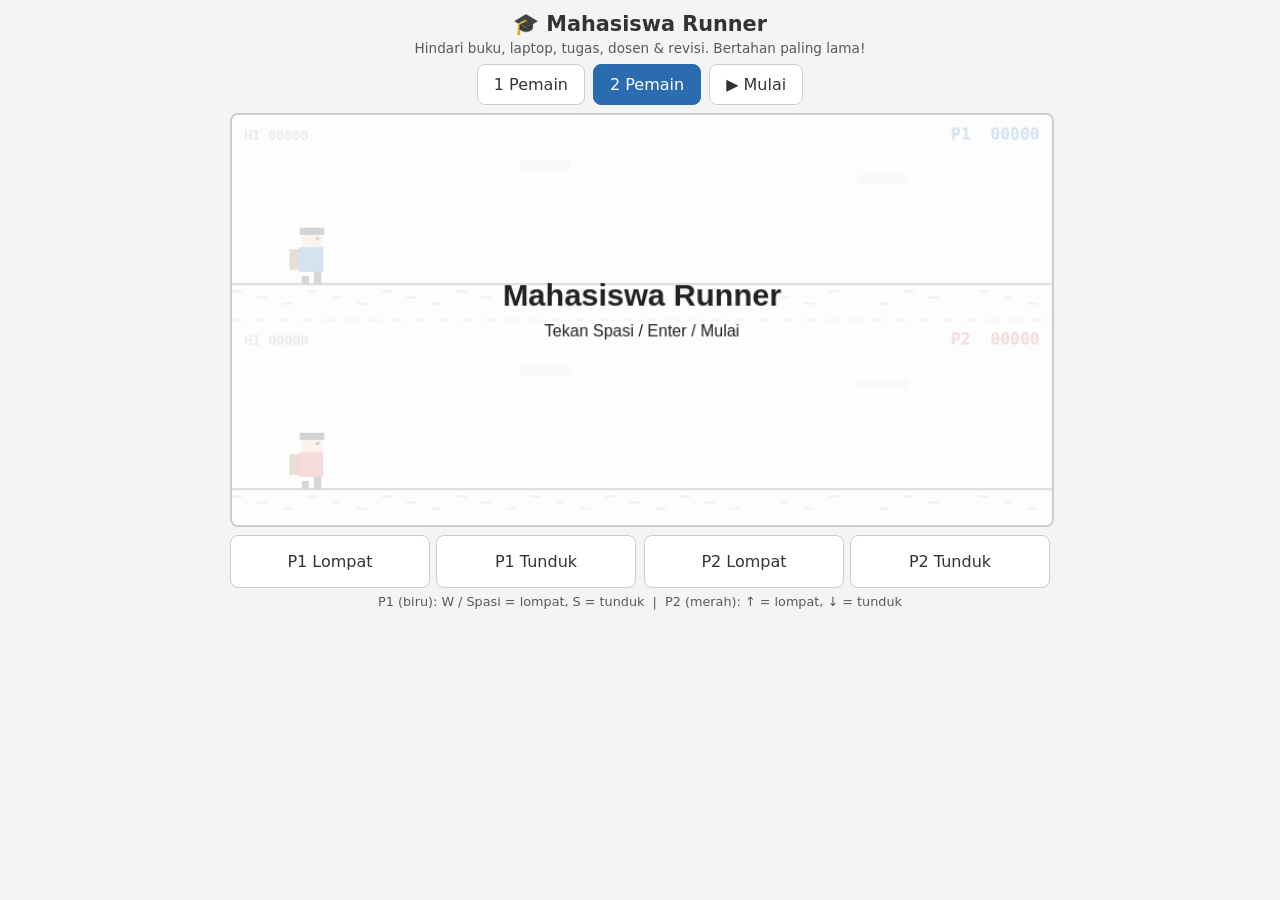
==== index.html @ a1ac55c2 "Rename Mahasiswa Runner.html to index.html" ====
<!DOCTYPE html>
<html lang="id">
<head>
<meta charset="utf-8">
<meta name="viewport" content="width=device-width, initial-scale=1, viewport-fit=cover">
<title>Mahasiswa Runner</title>
<style>
:root{--bg:#f4f4f4;--fg:#333;--card:#fff;--bd:#ccc;--ac:#2b6cb0;box-sizing:border-box;padding-top:env(safe-area-inset-top,0px);padding-bottom:env(safe-area-inset-bottom,0px)}
@media (prefers-color-scheme:dark){:root:not([data-theme="light"]){--bg:#1c1c1e;--fg:#eee;--card:#2a2a2d;--bd:#444;--ac:#63a4ff}}
body{margin:0;background:var(--bg);color:var(--fg);font-family:system-ui,-apple-system,Segoe UI,sans-serif;text-align:center}
h1{font-size:1.3rem;margin:12px 8px 4px}
p.s{margin:0 8px 8px;font-size:.85rem;opacity:.8}
#wrap{max-width:820px;margin:0 auto;padding:0 8px}
canvas{width:100%;background:#f7f7f7;border:2px solid var(--bd);border-radius:8px;touch-action:none;display:block}
.bar{display:flex;gap:8px;justify-content:center;margin:8px 0;flex-wrap:wrap}
button{font:inherit;padding:10px 16px;border-radius:8px;border:1px solid var(--bd);background:var(--card);color:var(--fg);cursor:pointer}
button.on{background:var(--ac);color:#fff;border-color:var(--ac)}
.pad{display:flex;gap:8px;justify-content:space-between;margin-top:8px}
.pad div{flex:1;display:flex;gap:6px}
.pad button{flex:1;padding:16px 4px;user-select:none;-webkit-user-select:none;touch-action:none}
.k{font-size:.8rem;opacity:.8;margin-top:6px}
</style>
</head>
<body>
<div id="wrap">
<h1>🎓 Mahasiswa Runner</h1>
<p class="s">Hindari buku, laptop, tugas, dosen &amp; revisi. Bertahan paling lama!</p>
<div class="bar">
<button id="m1">1 Pemain</button>
<button id="m2" class="on">2 Pemain</button>
<button id="go">▶ Mulai</button>
</div>
<canvas id="c" width="800" height="400"></canvas>
<div class="pad">
<div><button id="p1j">P1 Lompat</button><button id="p1d">P1 Tunduk</button></div>
<div id="p2pad"><button id="p2j">P2 Lompat</button><button id="p2d">P2 Tunduk</button></div>
</div>
<p class="k">P1 (biru): W / Spasi = lompat, S = tunduk &nbsp;|&nbsp; P2 (merah): ↑ = lompat, ↓ = tunduk</p>
</div>
<script>
const cv=document.getElementById('c'),ctx=cv.getContext('2d');
const W=800,LH=200,GY=165;
let mode=2,state='menu',players=[],obs=[],speed,dist,frame,hi=0,acc=0,last=0;
const keys={};
const defs=[
{e:'📚',n:'Buku',w:30,h:30,b:0},
{e:'💻',n:'Laptop',w:36,h:34,b:0},
{e:'🗂️',n:'Tugas',w:34,h:48,b:0},
{e:'🧑‍🏫',n:'Dosen',w:36,h:62,b:0},
{e:'📄',n:'Revisi!',w:34,h:28,b:36,air:1}
];
function reset(){
 players=[];
 const cols=['#2b6cb0','#d64545'];
 for(let i=0;i<mode;i++)players.push({y:0,vy:0,duck:false,dead:false,score:0,col:cols[i],name:'P'+(i+1)});
 obs=[];speed=6;dist=0;frame=0;
}
function setMode(m){
 mode=m;
 document.getElementById('m1').className=m==1?'on':'';
 document.getElementById('m2').className=m==2?'on':'';
 document.getElementById('p2pad').style.display=m==2?'flex':'none';
 cv.height=LH*m;state='menu';reset();draw();
}
document.getElementById('m1').onclick=()=>setMode(1);
document.getElementById('m2').onclick=()=>setMode(2);
document.getElementById('go').onclick=start;
function start(){reset();state='run';}
const ctl=[{j:['KeyW','Space'],d:['KeyS']},{j:['ArrowUp'],d:['ArrowDown']}];
addEventListener('keydown',e=>{
 if(['Space','ArrowUp','ArrowDown'].includes(e.code))e.preventDefault();
 keys[e.code]=true;
 if(state!='run'&&(e.code=='Enter'||e.code=='Space'))start();
});
addEventListener('keyup',e=>keys[e.code]=false);
// tombol sentuh
[['p1j','P1J'],['p1d','P1D'],['p2j','P2J'],['p2d','P2D']].forEach(([id,k])=>{
 const b=document.getElementById(id);
 b.addEventListener('pointerdown',e=>{e.preventDefault();keys[k]=true;if(state!='run')start()});
 ['pointerup','pointerleave','pointercancel'].forEach(t=>b.addEventListener(t,()=>keys[k]=false));
});
function down(i,t){
 const c=ctl[i];
 if(t=='j')return c.j.some(k=>keys[k])||keys['P'+(i+1)+'J'];
 return c.d.some(k=>keys[k])||keys['P'+(i+1)+'D'];
}
function update(){
 frame++;speed=Math.min(15,6+dist/1800);dist+=speed;
 players.forEach((p,i)=>{
  if(p.dead)return;
  p.score=Math.floor(dist/10);
  const onG=p.y<=0;
  if(onG&&down(i,'j')){p.vy=12.5;p.y=0.01}
  p.duck=onG&&down(i,'d');
  if(!onG&&down(i,'d'))p.vy-=1.2;
  if(p.y>0||p.vy>0){p.vy-=0.65;p.y+=p.vy;if(p.y<=0){p.y=0;p.vy=0}}
 });
 obs.forEach(o=>o.x-=speed);
 obs=obs.filter(o=>o.x>-80);
 const lastO=obs[obs.length-1];
 const gap=280+Math.random()*260+speed*14;
 if(!lastO||lastO.x<W-gap){
  let pool=dist>1500?defs:defs.slice(0,4);
  const d=pool[Math.floor(Math.random()*pool.length)];
  obs.push({...d,x:W+20});
 }
 players.forEach(p=>{
  if(p.dead)return;
  const ph=p.duck?30:52,px=60+8,pw=28;
  for(const o of obs){
   const ox=o.x+6,ow=o.w-10;
   if(px+pw>ox&&px<ox+ow&&p.y+4<o.b+o.h-4&&p.y+ph-4>o.b+4){p.dead=true;break}
  }
 });
 if(players.every(p=>p.dead)){
  state='over';hi=Math.max(hi,...players.map(p=>p.score));
 }
}
function drawStudent(p,top){
 const x=60,gy=top+GY-p.y,f=Math.floor(frame/5)%2;
 ctx.save();
 if(p.dead)ctx.globalAlpha=.5;
 if(p.duck){
  ctx.fillStyle='#333';ctx.fillRect(x+4,gy-8,30,8);
  ctx.fillStyle=p.col;ctx.fillRect(x,gy-26,34,18);
  ctx.fillStyle='#8a5a2b';ctx.fillRect(x-6,gy-22,8,14);
  ctx.fillStyle='#f1c9a0';ctx.fillRect(x+30,gy-30,16,16);
  ctx.fillStyle='#222';ctx.fillRect(x+28,gy-32,18,6);
  ctx.fillRect(x+40,gy-24,3,3);
 }else{
  ctx.fillStyle='#333';
  if(p.y>0||p.dead){ctx.fillRect(x+8,gy-14,7,14);ctx.fillRect(x+20,gy-14,7,14)}
  else if(f){ctx.fillRect(x+8,gy-14,7,14);ctx.fillRect(x+20,gy-8,7,8)}
  else{ctx.fillRect(x+8,gy-8,7,8);ctx.fillRect(x+20,gy-14,7,14)}
  ctx.fillStyle=p.col;ctx.fillRect(x+5,gy-36,24,24);
  ctx.fillStyle='#8a5a2b';ctx.fillRect(x-4,gy-34,9,20);
  ctx.fillStyle='#f1c9a0';ctx.fillRect(x+8,gy-52,20,16);
  ctx.fillStyle='#222';ctx.fillRect(x+6,gy-55,24,7);ctx.fillRect(x+22,gy-46,3,3);
  if(p.dead){ctx.fillStyle='#222';ctx.fillText('x',x+20,gy-42)}
 }
 ctx.restore();
}
function draw(){
 ctx.clearRect(0,0,cv.width,cv.height);
 ctx.textBaseline='alphabetic';
 players.forEach((p,i)=>{
  const top=i*LH;
  ctx.fillStyle='#f7f7f7';ctx.fillRect(0,top,W,LH);
  ctx.strokeStyle='#555';ctx.lineWidth=2;
  ctx.beginPath();ctx.moveTo(0,top+GY);ctx.lineTo(W,top+GY);ctx.stroke();
  ctx.fillStyle='#bbb';
  for(let k=0;k<30;k++){const gx=((k*97-dist)%W+W)%W;ctx.fillRect(gx,top+GY+6+(k%3)*6,10,2)}
  // awan
  ctx.fillStyle='#e0e0e0';
  for(let k=0;k<3;k++){const cx=((k*330-dist*.2)%(W+100)+W+100)%(W+100)-50;ctx.fillRect(cx,top+30+k*14,50,10)}
  obs.forEach(o=>{
   ctx.font=o.h+'px serif';ctx.fillStyle='#000';ctx.textBaseline='bottom';
   ctx.fillText(o.e,o.x,top+GY-o.b);
   ctx.font='bold 10px sans-serif';ctx.fillStyle='#555';ctx.textBaseline='alphabetic';
   if(o.air)ctx.fillText(o.n,o.x-2,top+GY-o.b-o.h-3);
  });
  drawStudent(p,top);
  ctx.font='bold 16px monospace';ctx.fillStyle=p.col;ctx.textAlign='right';
  ctx.fillText(p.name+'  '+String(p.score).padStart(5,'0')+(p.dead?'  ☠':''),W-12,top+24);
  ctx.textAlign='left';
  ctx.fillStyle='#777';ctx.font='13px monospace';ctx.fillText('HI '+String(hi).padStart(5,'0'),12,top+24);
  if(i>0){ctx.strokeStyle='#999';ctx.setLineDash([6,6]);ctx.lineWidth=1;ctx.beginPath();ctx.moveTo(0,top);ctx.lineTo(W,top);ctx.stroke();ctx.setLineDash([])}
 });
 if(state!='run'){
  ctx.fillStyle='rgba(255,255,255,.8)';ctx.fillRect(0,0,W,cv.height);
  ctx.textAlign='center';ctx.fillStyle='#222';
  ctx.font='bold 30px sans-serif';
  const cy=cv.height/2;
  if(state=='menu'){
   ctx.fillText('Mahasiswa Runner',W/2,cy-14);
   ctx.font='16px sans-serif';ctx.fillText('Tekan Spasi / Enter / Mulai',W/2,cy+16);
  }else{
   let t='Game Over';
   if(mode==2){const [a,b]=players;t=a.score>b.score?'P1 (biru) menang! 🏆':b.score>a.score?'P2 (merah) menang! 🏆':'Seri!'}
   ctx.fillText(t,W/2,cy-14);
   ctx.font='16px sans-serif';ctx.fillText('Spasi / Enter untuk main lagi',W/2,cy+16);
  }
  ctx.textAlign='left';
 }
}
function loop(t){
 acc+=Math.min(100,t-last);last=t;
 while(acc>=16.67){if(state=='run')update();acc-=16.67}
 draw();requestAnimationFrame(loop);
}
setMode(2);requestAnimationFrame(loop);
</script>
</body>
</html>
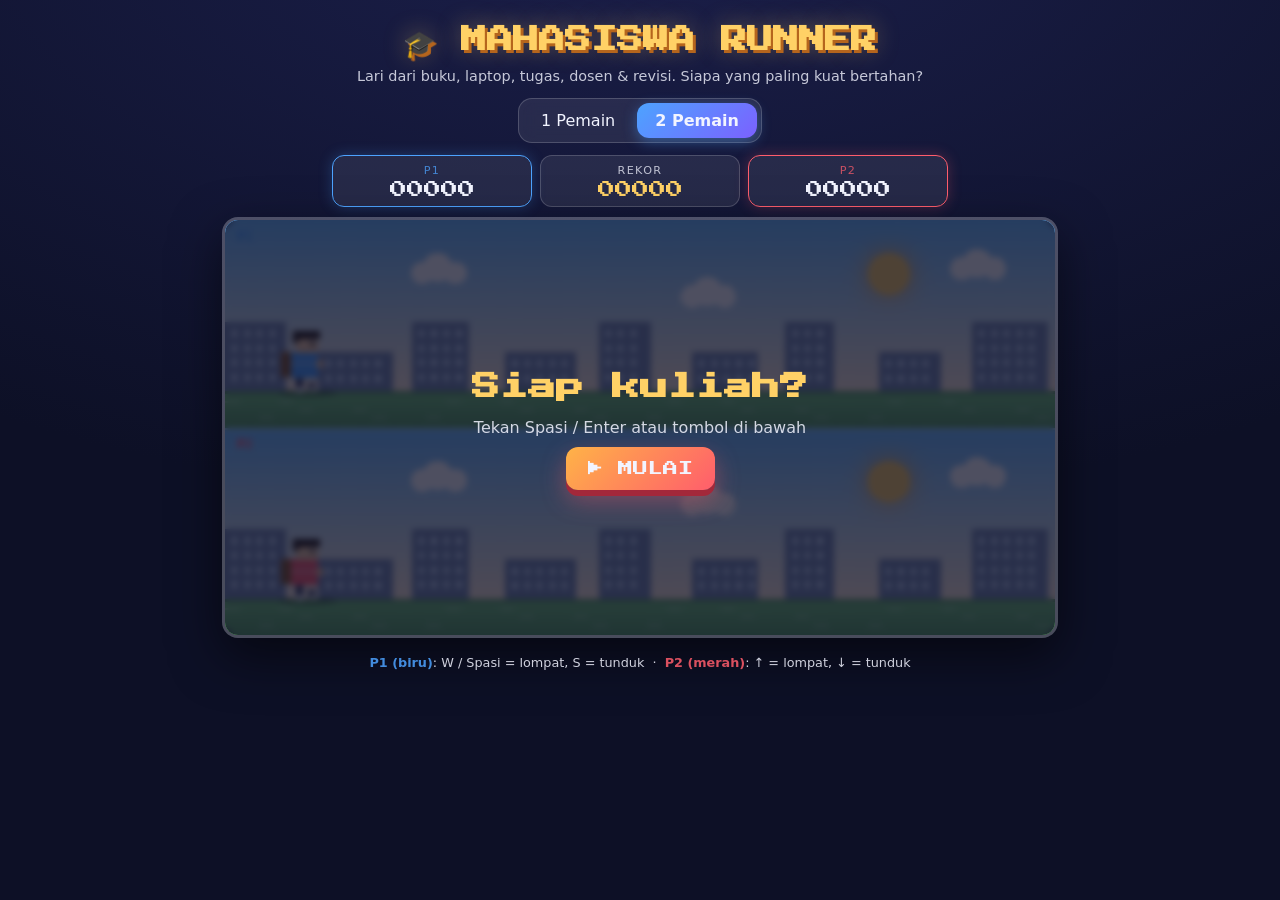
==== commit d2f7f9a4: "Add files via upload" ====
--- a/index.html
+++ b/index.html
@@ -4,191 +4,45 @@
 <meta charset="utf-8">
 <meta name="viewport" content="width=device-width, initial-scale=1, viewport-fit=cover">
 <title>Mahasiswa Runner</title>
-<style>
-:root{--bg:#f4f4f4;--fg:#333;--card:#fff;--bd:#ccc;--ac:#2b6cb0;box-sizing:border-box;padding-top:env(safe-area-inset-top,0px);padding-bottom:env(safe-area-inset-bottom,0px)}
-@media (prefers-color-scheme:dark){:root:not([data-theme="light"]){--bg:#1c1c1e;--fg:#eee;--card:#2a2a2d;--bd:#444;--ac:#63a4ff}}
-body{margin:0;background:var(--bg);color:var(--fg);font-family:system-ui,-apple-system,Segoe UI,sans-serif;text-align:center}
-h1{font-size:1.3rem;margin:12px 8px 4px}
-p.s{margin:0 8px 8px;font-size:.85rem;opacity:.8}
-#wrap{max-width:820px;margin:0 auto;padding:0 8px}
-canvas{width:100%;background:#f7f7f7;border:2px solid var(--bd);border-radius:8px;touch-action:none;display:block}
-.bar{display:flex;gap:8px;justify-content:center;margin:8px 0;flex-wrap:wrap}
-button{font:inherit;padding:10px 16px;border-radius:8px;border:1px solid var(--bd);background:var(--card);color:var(--fg);cursor:pointer}
-button.on{background:var(--ac);color:#fff;border-color:var(--ac)}
-.pad{display:flex;gap:8px;justify-content:space-between;margin-top:8px}
-.pad div{flex:1;display:flex;gap:6px}
-.pad button{flex:1;padding:16px 4px;user-select:none;-webkit-user-select:none;touch-action:none}
-.k{font-size:.8rem;opacity:.8;margin-top:6px}
-</style>
+<link rel="preconnect" href="https://fonts.googleapis.com">
+<link href="https://fonts.googleapis.com/css2?family=Press+Start+2P&display=swap" rel="stylesheet">
+<link rel="stylesheet" href="style.css">
 </head>
 <body>
-<div id="wrap">
-<h1>🎓 Mahasiswa Runner</h1>
-<p class="s">Hindari buku, laptop, tugas, dosen &amp; revisi. Bertahan paling lama!</p>
-<div class="bar">
-<button id="m1">1 Pemain</button>
-<button id="m2" class="on">2 Pemain</button>
-<button id="go">▶ Mulai</button>
-</div>
-<canvas id="c" width="800" height="400"></canvas>
-<div class="pad">
-<div><button id="p1j">P1 Lompat</button><button id="p1d">P1 Tunduk</button></div>
-<div id="p2pad"><button id="p2j">P2 Lompat</button><button id="p2d">P2 Tunduk</button></div>
-</div>
-<p class="k">P1 (biru): W / Spasi = lompat, S = tunduk &nbsp;|&nbsp; P2 (merah): ↑ = lompat, ↓ = tunduk</p>
-</div>
-<script>
-const cv=document.getElementById('c'),ctx=cv.getContext('2d');
-const W=800,LH=200,GY=165;
-let mode=2,state='menu',players=[],obs=[],speed,dist,frame,hi=0,acc=0,last=0;
-const keys={};
-const defs=[
-{e:'📚',n:'Buku',w:30,h:30,b:0},
-{e:'💻',n:'Laptop',w:36,h:34,b:0},
-{e:'🗂️',n:'Tugas',w:34,h:48,b:0},
-{e:'🧑‍🏫',n:'Dosen',w:36,h:62,b:0},
-{e:'📄',n:'Revisi!',w:34,h:28,b:36,air:1}
-];
-function reset(){
- players=[];
- const cols=['#2b6cb0','#d64545'];
- for(let i=0;i<mode;i++)players.push({y:0,vy:0,duck:false,dead:false,score:0,col:cols[i],name:'P'+(i+1)});
- obs=[];speed=6;dist=0;frame=0;
-}
-function setMode(m){
- mode=m;
- document.getElementById('m1').className=m==1?'on':'';
- document.getElementById('m2').className=m==2?'on':'';
- document.getElementById('p2pad').style.display=m==2?'flex':'none';
- cv.height=LH*m;state='menu';reset();draw();
-}
-document.getElementById('m1').onclick=()=>setMode(1);
-document.getElementById('m2').onclick=()=>setMode(2);
-document.getElementById('go').onclick=start;
-function start(){reset();state='run';}
-const ctl=[{j:['KeyW','Space'],d:['KeyS']},{j:['ArrowUp'],d:['ArrowDown']}];
-addEventListener('keydown',e=>{
- if(['Space','ArrowUp','ArrowDown'].includes(e.code))e.preventDefault();
- keys[e.code]=true;
- if(state!='run'&&(e.code=='Enter'||e.code=='Space'))start();
-});
-addEventListener('keyup',e=>keys[e.code]=false);
-// tombol sentuh
-[['p1j','P1J'],['p1d','P1D'],['p2j','P2J'],['p2d','P2D']].forEach(([id,k])=>{
- const b=document.getElementById(id);
- b.addEventListener('pointerdown',e=>{e.preventDefault();keys[k]=true;if(state!='run')start()});
- ['pointerup','pointerleave','pointercancel'].forEach(t=>b.addEventListener(t,()=>keys[k]=false));
-});
-function down(i,t){
- const c=ctl[i];
- if(t=='j')return c.j.some(k=>keys[k])||keys['P'+(i+1)+'J'];
- return c.d.some(k=>keys[k])||keys['P'+(i+1)+'D'];
-}
-function update(){
- frame++;speed=Math.min(15,6+dist/1800);dist+=speed;
- players.forEach((p,i)=>{
-  if(p.dead)return;
-  p.score=Math.floor(dist/10);
-  const onG=p.y<=0;
-  if(onG&&down(i,'j')){p.vy=12.5;p.y=0.01}
-  p.duck=onG&&down(i,'d');
-  if(!onG&&down(i,'d'))p.vy-=1.2;
-  if(p.y>0||p.vy>0){p.vy-=0.65;p.y+=p.vy;if(p.y<=0){p.y=0;p.vy=0}}
- });
- obs.forEach(o=>o.x-=speed);
- obs=obs.filter(o=>o.x>-80);
- const lastO=obs[obs.length-1];
- const gap=280+Math.random()*260+speed*14;
- if(!lastO||lastO.x<W-gap){
-  let pool=dist>1500?defs:defs.slice(0,4);
-  const d=pool[Math.floor(Math.random()*pool.length)];
-  obs.push({...d,x:W+20});
- }
- players.forEach(p=>{
-  if(p.dead)return;
-  const ph=p.duck?30:52,px=60+8,pw=28;
-  for(const o of obs){
-   const ox=o.x+6,ow=o.w-10;
-   if(px+pw>ox&&px<ox+ow&&p.y+4<o.b+o.h-4&&p.y+ph-4>o.b+4){p.dead=true;break}
-  }
- });
- if(players.every(p=>p.dead)){
-  state='over';hi=Math.max(hi,...players.map(p=>p.score));
- }
-}
-function drawStudent(p,top){
- const x=60,gy=top+GY-p.y,f=Math.floor(frame/5)%2;
- ctx.save();
- if(p.dead)ctx.globalAlpha=.5;
- if(p.duck){
-  ctx.fillStyle='#333';ctx.fillRect(x+4,gy-8,30,8);
-  ctx.fillStyle=p.col;ctx.fillRect(x,gy-26,34,18);
-  ctx.fillStyle='#8a5a2b';ctx.fillRect(x-6,gy-22,8,14);
-  ctx.fillStyle='#f1c9a0';ctx.fillRect(x+30,gy-30,16,16);
-  ctx.fillStyle='#222';ctx.fillRect(x+28,gy-32,18,6);
-  ctx.fillRect(x+40,gy-24,3,3);
- }else{
-  ctx.fillStyle='#333';
-  if(p.y>0||p.dead){ctx.fillRect(x+8,gy-14,7,14);ctx.fillRect(x+20,gy-14,7,14)}
-  else if(f){ctx.fillRect(x+8,gy-14,7,14);ctx.fillRect(x+20,gy-8,7,8)}
-  else{ctx.fillRect(x+8,gy-8,7,8);ctx.fillRect(x+20,gy-14,7,14)}
-  ctx.fillStyle=p.col;ctx.fillRect(x+5,gy-36,24,24);
-  ctx.fillStyle='#8a5a2b';ctx.fillRect(x-4,gy-34,9,20);
-  ctx.fillStyle='#f1c9a0';ctx.fillRect(x+8,gy-52,20,16);
-  ctx.fillStyle='#222';ctx.fillRect(x+6,gy-55,24,7);ctx.fillRect(x+22,gy-46,3,3);
-  if(p.dead){ctx.fillStyle='#222';ctx.fillText('x',x+20,gy-42)}
- }
- ctx.restore();
-}
-function draw(){
- ctx.clearRect(0,0,cv.width,cv.height);
- ctx.textBaseline='alphabetic';
- players.forEach((p,i)=>{
-  const top=i*LH;
-  ctx.fillStyle='#f7f7f7';ctx.fillRect(0,top,W,LH);
-  ctx.strokeStyle='#555';ctx.lineWidth=2;
-  ctx.beginPath();ctx.moveTo(0,top+GY);ctx.lineTo(W,top+GY);ctx.stroke();
-  ctx.fillStyle='#bbb';
-  for(let k=0;k<30;k++){const gx=((k*97-dist)%W+W)%W;ctx.fillRect(gx,top+GY+6+(k%3)*6,10,2)}
-  // awan
-  ctx.fillStyle='#e0e0e0';
-  for(let k=0;k<3;k++){const cx=((k*330-dist*.2)%(W+100)+W+100)%(W+100)-50;ctx.fillRect(cx,top+30+k*14,50,10)}
-  obs.forEach(o=>{
-   ctx.font=o.h+'px serif';ctx.fillStyle='#000';ctx.textBaseline='bottom';
-   ctx.fillText(o.e,o.x,top+GY-o.b);
-   ctx.font='bold 10px sans-serif';ctx.fillStyle='#555';ctx.textBaseline='alphabetic';
-   if(o.air)ctx.fillText(o.n,o.x-2,top+GY-o.b-o.h-3);
-  });
-  drawStudent(p,top);
-  ctx.font='bold 16px monospace';ctx.fillStyle=p.col;ctx.textAlign='right';
-  ctx.fillText(p.name+'  '+String(p.score).padStart(5,'0')+(p.dead?'  ☠':''),W-12,top+24);
-  ctx.textAlign='left';
-  ctx.fillStyle='#777';ctx.font='13px monospace';ctx.fillText('HI '+String(hi).padStart(5,'0'),12,top+24);
-  if(i>0){ctx.strokeStyle='#999';ctx.setLineDash([6,6]);ctx.lineWidth=1;ctx.beginPath();ctx.moveTo(0,top);ctx.lineTo(W,top);ctx.stroke();ctx.setLineDash([])}
- });
- if(state!='run'){
-  ctx.fillStyle='rgba(255,255,255,.8)';ctx.fillRect(0,0,W,cv.height);
-  ctx.textAlign='center';ctx.fillStyle='#222';
-  ctx.font='bold 30px sans-serif';
-  const cy=cv.height/2;
-  if(state=='menu'){
-   ctx.fillText('Mahasiswa Runner',W/2,cy-14);
-   ctx.font='16px sans-serif';ctx.fillText('Tekan Spasi / Enter / Mulai',W/2,cy+16);
-  }else{
-   let t='Game Over';
-   if(mode==2){const [a,b]=players;t=a.score>b.score?'P1 (biru) menang! 🏆':b.score>a.score?'P2 (merah) menang! 🏆':'Seri!'}
-   ctx.fillText(t,W/2,cy-14);
-   ctx.font='16px sans-serif';ctx.fillText('Spasi / Enter untuk main lagi',W/2,cy+16);
-  }
-  ctx.textAlign='left';
- }
-}
-function loop(t){
- acc+=Math.min(100,t-last);last=t;
- while(acc>=16.67){if(state=='run')update();acc-=16.67}
- draw();requestAnimationFrame(loop);
-}
-setMode(2);requestAnimationFrame(loop);
-</script>
+<main>
+  <header>
+    <h1>🎓 MAHASISWA RUNNER</h1>
+    <p>Lari dari buku, laptop, tugas, dosen &amp; revisi. Siapa yang paling kuat bertahan?</p>
+  </header>
+
+  <div class="modes" role="group" aria-label="Mode">
+    <button id="m1">1 Pemain</button>
+    <button id="m2" class="on">2 Pemain</button>
+  </div>
+
+  <div class="hud">
+    <div class="card p1"><span>P1</span><b id="s1">00000</b></div>
+    <div class="card hi"><span>REKOR</span><b id="hi">00000</b></div>
+    <div class="card p2" id="card2"><span>P2</span><b id="s2">00000</b></div>
+  </div>
+
+  <div class="stage">
+    <canvas id="c" width="800" height="400"></canvas>
+    <div id="overlay">
+      <h2 id="ot">Siap kuliah?</h2>
+      <p id="op">Tekan Spasi / Enter atau tombol di bawah</p>
+      <button id="go">▶ MULAI</button>
+    </div>
+  </div>
+
+  <div class="pad">
+    <div><button id="p1j" class="b1">P1 ⬆ Lompat</button><button id="p1d" class="b1">P1 ⬇ Tunduk</button></div>
+    <div id="pad2"><button id="p2j" class="b2">P2 ⬆ Lompat</button><button id="p2d" class="b2">P2 ⬇ Tunduk</button></div>
+  </div>
+
+  <p class="keys"><span class="k1">P1 (biru)</span>: W / Spasi = lompat, S = tunduk
+  &nbsp;·&nbsp; <span class="k2">P2 (merah)</span>: ↑ = lompat, ↓ = tunduk</p>
+</main>
+<script src="game.js"></script>
 </body>
 </html>
--- a/style.css
+++ b/style.css
@@ -0,0 +1,48 @@
+:root{
+  --bg1:#1b1f4b;--bg2:#0d1026;--card:rgba(255,255,255,.08);--bd:rgba(255,255,255,.18);
+  --fg:#f2f4ff;--p1:#4da3ff;--p2:#ff5d6c;--gold:#ffd166;
+  box-sizing:border-box;padding-top:env(safe-area-inset-top,0px);padding-bottom:env(safe-area-inset-bottom,0px);
+}
+*{box-sizing:border-box}
+html,body{height:100%}
+body{
+  margin:0;color:var(--fg);text-align:center;
+  font-family:system-ui,-apple-system,Segoe UI,sans-serif;
+  background:radial-gradient(1200px 600px at 50% -10%,var(--bg1),var(--bg2)) fixed;
+}
+main{max-width:860px;margin:0 auto;padding:14px 12px 28px}
+h1{font-family:'Press Start 2P',monospace;font-size:clamp(14px,3.6vw,26px);margin:8px 0 10px;
+  color:var(--gold);text-shadow:3px 3px 0 #b5651d,0 0 24px rgba(255,209,102,.35);line-height:1.4}
+header p{margin:0 0 14px;opacity:.8;font-size:.9rem}
+button{font:inherit;color:var(--fg);cursor:pointer;border:1px solid var(--bd);background:var(--card);
+  padding:10px 16px;border-radius:12px;backdrop-filter:blur(6px);transition:transform .08s,background .2s}
+button:active{transform:scale(.96)}
+.modes{display:inline-flex;gap:4px;padding:4px;border-radius:14px;background:var(--card);border:1px solid var(--bd);margin-bottom:12px}
+.modes button{border:0;background:transparent;padding:8px 18px}
+.modes button.on{background:linear-gradient(135deg,var(--p1),#7b61ff);font-weight:700;box-shadow:0 4px 14px rgba(77,163,255,.4)}
+.hud{display:flex;gap:8px;justify-content:center;margin-bottom:10px}
+.card{flex:1;max-width:200px;padding:8px 10px;border-radius:12px;background:var(--card);border:1px solid var(--bd);
+  display:flex;flex-direction:column;gap:4px}
+.card span{font-size:.7rem;letter-spacing:.12em;opacity:.75}
+.card b{font-family:'Press Start 2P',monospace;font-size:clamp(12px,3vw,17px);font-weight:400}
+.p1{border-color:var(--p1);box-shadow:0 0 14px rgba(77,163,255,.25)}.p1 span{color:var(--p1)}
+.p2{border-color:var(--p2);box-shadow:0 0 14px rgba(255,93,108,.25)}.p2 span{color:var(--p2)}
+.hi b{color:var(--gold)}
+.stage{position:relative;border-radius:16px;overflow:hidden;border:3px solid rgba(255,255,255,.25);
+  box-shadow:0 18px 50px rgba(0,0,0,.55)}
+canvas{display:block;width:100%;height:auto;touch-action:none;image-rendering:pixelated}
+#overlay{position:absolute;inset:0;display:flex;flex-direction:column;align-items:center;justify-content:center;gap:10px;
+  background:rgba(10,12,35,.72);backdrop-filter:blur(3px);padding:12px}
+#overlay.hide{display:none}
+#overlay h2{font-family:'Press Start 2P',monospace;font-size:clamp(14px,4vw,28px);margin:0;color:var(--gold);line-height:1.5}
+#overlay p{margin:0;opacity:.85}
+#go{font-family:'Press Start 2P',monospace;font-size:clamp(11px,2.6vw,15px);padding:14px 22px;border:0;
+  background:linear-gradient(135deg,#ffb347,#ff5d6c);box-shadow:0 6px 0 #a3283a,0 10px 24px rgba(255,93,108,.4)}
+#go:active{box-shadow:0 2px 0 #a3283a;transform:translateY(4px)}
+.pad{display:flex;gap:10px;margin-top:12px}
+.pad>div{flex:1;display:flex;gap:6px}
+.pad button{flex:1;padding:16px 4px;font-size:.85rem;user-select:none;-webkit-user-select:none;touch-action:none}
+.b1{border-color:var(--p1)}.b2{border-color:var(--p2)}
+.keys{font-size:.8rem;opacity:.85;margin-top:14px;line-height:1.7}
+.k1{color:var(--p1);font-weight:700}.k2{color:var(--p2);font-weight:700}
+@media (hover:hover) and (pointer:fine){.pad{display:none}}
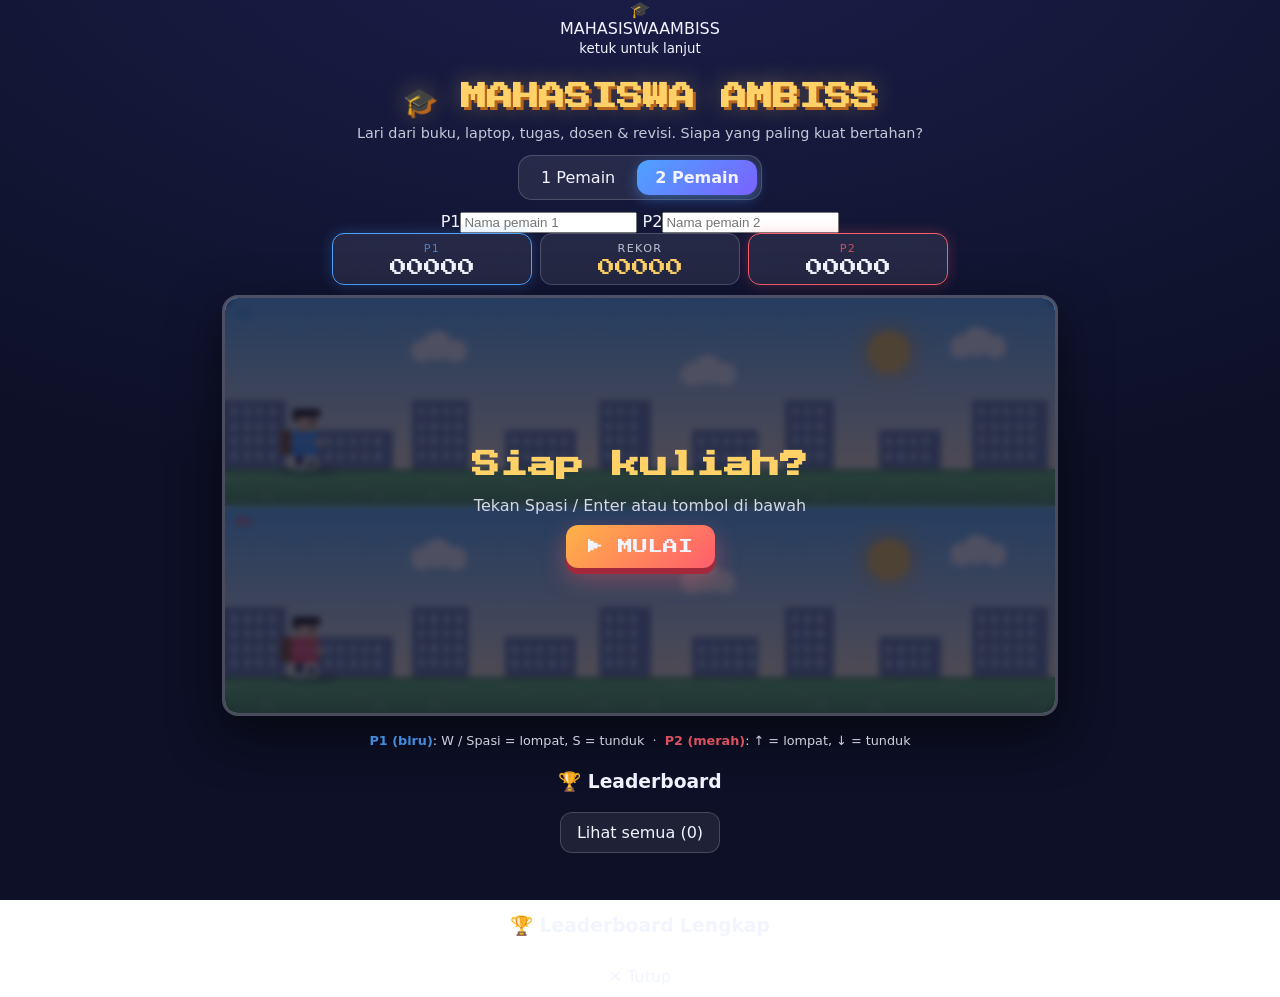
==== commit df3a7891: "Update title and player names in index.html" ====
--- a/index.html
+++ b/index.html
@@ -3,46 +3,75 @@
 <head>
 <meta charset="utf-8">
 <meta name="viewport" content="width=device-width, initial-scale=1, viewport-fit=cover">
-<title>Mahasiswa Runner</title>
+<title>Mahasiswa Ambiss</title>
 <link rel="preconnect" href="https://fonts.googleapis.com">
 <link href="https://fonts.googleapis.com/css2?family=Press+Start+2P&display=swap" rel="stylesheet">
 <link rel="stylesheet" href="style.css">
 </head>
 <body>
+
+<div id="splash" aria-hidden="true">
+  <div class="sp-emoji">🎓</div>
+  <div class="sp-title"><span>MAHASISWA</span><span>AMBISS</span></div>
+  <div class="sp-bar"><i></i></div>
+  <small>ketuk untuk lanjut</small>
+</div>
+
 <main>
-  <header>
-    <h1>🎓 MAHASISWA RUNNER</h1>
+  <header class="rise" style="--i:0">
+    <h1>🎓 MAHASISWA AMBISS</h1>
     <p>Lari dari buku, laptop, tugas, dosen &amp; revisi. Siapa yang paling kuat bertahan?</p>
   </header>
 
-  <div class="modes" role="group" aria-label="Mode">
+  <div class="modes rise" style="--i:1" role="group" aria-label="Mode">
     <button id="m1">1 Pemain</button>
     <button id="m2" class="on">2 Pemain</button>
   </div>
 
-  <div class="hud">
-    <div class="card p1"><span>P1</span><b id="s1">00000</b></div>
-    <div class="card hi"><span>REKOR</span><b id="hi">00000</b></div>
-    <div class="card p2" id="card2"><span>P2</span><b id="s2">00000</b></div>
+  <div class="names rise" style="--i:2">
+    <label class="nm1"><span>P1</span><input id="n1" maxlength="12" placeholder="Nama pemain 1" autocomplete="off"></label>
+    <label class="nm2" id="nw2"><span>P2</span><input id="n2" maxlength="12" placeholder="Nama pemain 2" autocomplete="off"></label>
   </div>
 
-  <div class="stage">
+  <div class="hud rise" style="--i:3">
+    <div class="card p1"><span id="l1">P1</span><b id="s1">00000</b></div>
+    <div class="card hi"><span>REKOR</span><b id="hi">00000</b></div>
+    <div class="card p2" id="card2"><span id="l2">P2</span><b id="s2">00000</b></div>
+  </div>
+
+  <div class="stage rise" style="--i:4">
     <canvas id="c" width="800" height="400"></canvas>
     <div id="overlay">
       <h2 id="ot">Siap kuliah?</h2>
-      <p id="op">Tekan Spasi / Enter atau tombol di bawah</p>
+      <p id="op">Isi nama, lalu tekan Spasi / Enter atau tombol di bawah</p>
       <button id="go">▶ MULAI</button>
     </div>
   </div>
 
-  <div class="pad">
+  <div class="pad rise" style="--i:5">
     <div><button id="p1j" class="b1">P1 ⬆ Lompat</button><button id="p1d" class="b1">P1 ⬇ Tunduk</button></div>
     <div id="pad2"><button id="p2j" class="b2">P2 ⬆ Lompat</button><button id="p2d" class="b2">P2 ⬇ Tunduk</button></div>
   </div>
 
-  <p class="keys"><span class="k1">P1 (biru)</span>: W / Spasi = lompat, S = tunduk
+  <p class="keys rise" style="--i:6"><span class="k1">P1 (biru)</span>: W / Spasi = lompat, S = tunduk
   &nbsp;·&nbsp; <span class="k2">P2 (merah)</span>: ↑ = lompat, ↓ = tunduk</p>
+
+  <section class="lb rise" style="--i:7" aria-label="Leaderboard">
+    <div class="lb-head">
+      <h3>🏆 Leaderboard</h3>
+      <button id="lbMore">Lihat semua (<span id="lbCount">0</span>)</button>
+    </div>
+    <ol id="lbTop"></ol>
+  </section>
 </main>
+
+<div id="modal" class="modal hide" role="dialog" aria-modal="true" aria-label="Leaderboard lengkap">
+  <div class="sheet">
+    <div class="lb-head"><h3>🏆 Leaderboard Lengkap</h3><button id="lbClose">✕ Tutup</button></div>
+    <ol id="lbAll"></ol>
+  </div>
+</div>
+
 <script src="game.js"></script>
 </body>
 </html>
